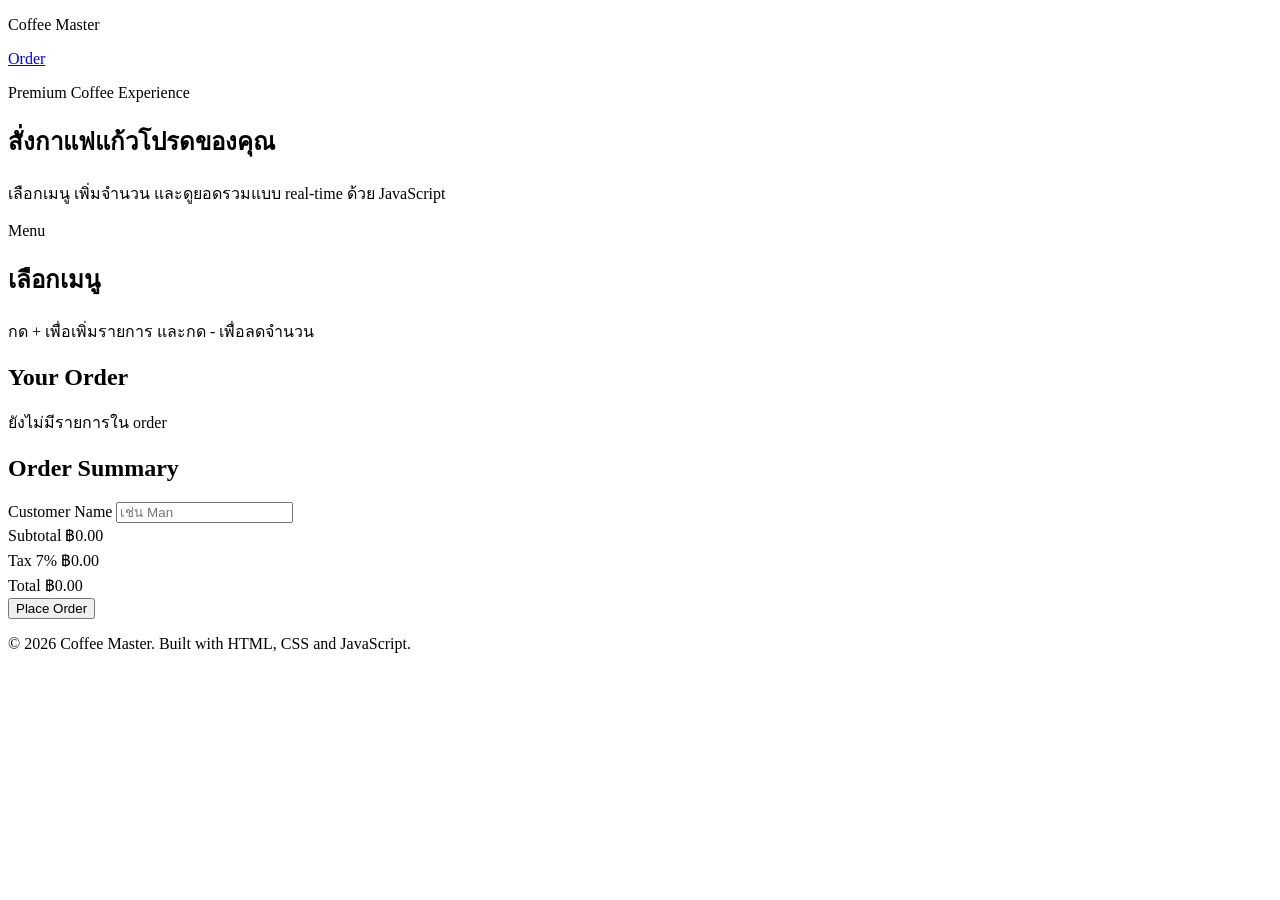
==== start_js/index.html @ c5045203 "feat: add JavaScript workshop starter and finished solution Orphan branch for the Coffee Master Vani" ====
<!DOCTYPE html>
<html lang="th">
  <head>
    <meta charset="UTF-8" />
    <meta name="viewport" content="width=device-width, initial-scale=1.0" />
    <title>Coffee Master Order App</title>
    <link rel="stylesheet" href="/src/style.css" />
  </head>

  <body>
    <header class="site-header">
      <nav class="navbar">
        <p class="logo">Coffee Master</p>
        <a href="#order">Order</a>
      </nav>
    </header>

    <main>
      <section class="hero-section">
        <p class="eyebrow">Premium Coffee Experience</p>
        <h1>สั่งกาแฟแก้วโปรดของคุณ</h1>
        <p>
          เลือกเมนู เพิ่มจำนวน และดูยอดรวมแบบ real-time ด้วย JavaScript
        </p>
      </section>

      <section class="menu-section">
        <div class="section-header">
          <p class="eyebrow">Menu</p>
          <h2>เลือกเมนู</h2>
          <p>กด + เพื่อเพิ่มรายการ และกด - เพื่อลดจำนวน</p>
        </div>

        <div id="menuGrid" class="menu-grid"></div>
      </section>

      <section id="order" class="order-section">
        <div class="cart-card">
          <h2>Your Order</h2>

          <div id="cartItems" class="cart-items"></div>

          <p id="emptyCartMessage" class="empty-cart">
            ยังไม่มีรายการใน order
          </p>
        </div>

        <div class="summary-card">
          <h2>Order Summary</h2>

          <label for="customerName">Customer Name</label>
          <input id="customerName" type="text" placeholder="เช่น Man" />

          <div class="summary-row">
            <span>Subtotal</span>
            <span id="subtotal">฿0.00</span>
          </div>

          <div class="summary-row">
            <span>Tax 7%</span>
            <span id="tax">฿0.00</span>
          </div>

          <div class="summary-row final-total">
            <span>Total</span>
            <span id="total">฿0.00</span>
          </div>

          <button id="placeOrderButton">Place Order</button>

          <p id="orderMessage" class="order-message"></p>
        </div>
      </section>
    </main>

    <footer class="site-footer">
      <p>© 2026 Coffee Master. Built with HTML, CSS and JavaScript.</p>
    </footer>

    <script src="/src/main.js"></script>
  </body>
</html>
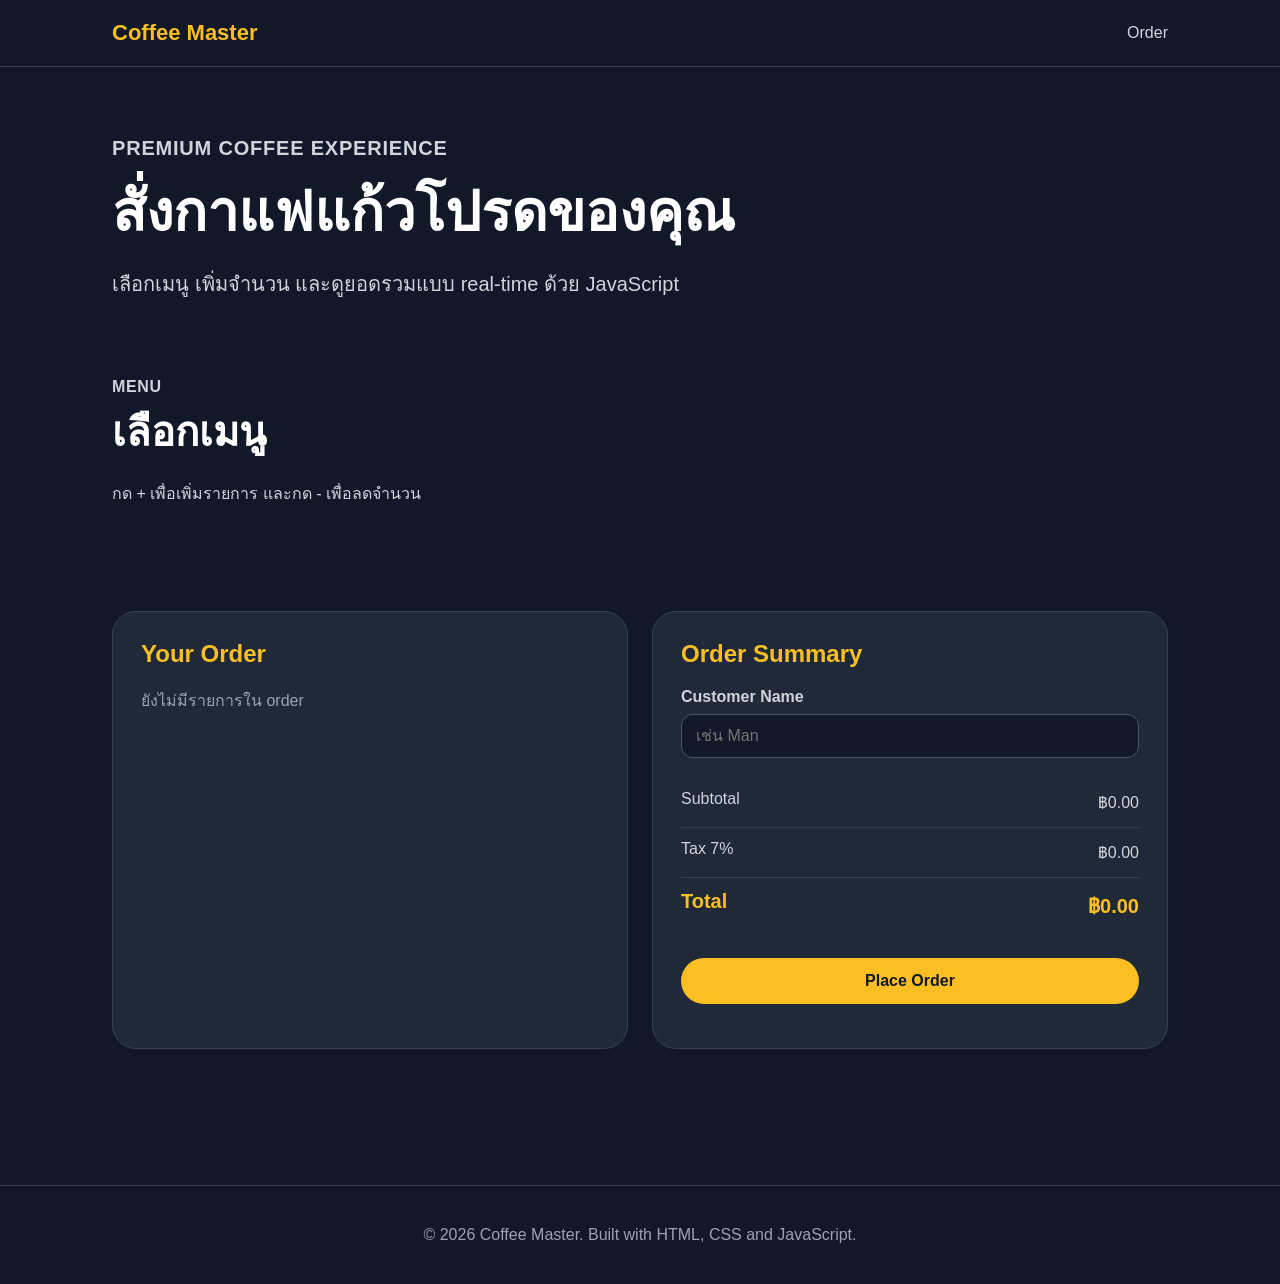
==== commit 1d04bd40: "fix: use relative src paths so index.html opens directly from disk Co-Authored-By: Claude Fable 5.1 " ====
--- a/start_js/index.html
+++ b/start_js/index.html
@@ -4,7 +4,7 @@
     <meta charset="UTF-8" />
     <meta name="viewport" content="width=device-width, initial-scale=1.0" />
     <title>Coffee Master Order App</title>
-    <link rel="stylesheet" href="/src/style.css" />
+    <link rel="stylesheet" href="./src/style.css" />
   </head>
 
   <body>
@@ -77,6 +77,6 @@
       <p>© 2026 Coffee Master. Built with HTML, CSS and JavaScript.</p>
     </footer>
 
-    <script src="/src/main.js"></script>
+    <script src="./src/main.js"></script>
   </body>
 </html>
--- a/start_js/src/style.css
+++ b/start_js/src/style.css
@@ -0,0 +1,309 @@
+* {
+  box-sizing: border-box;
+}
+
+body {
+  margin: 0;
+  font-family: Arial, sans-serif;
+  background: #111827;
+  color: white;
+}
+
+.site-header {
+  border-bottom: 1px solid #374151;
+}
+
+.navbar {
+  max-width: 1120px;
+  margin: 0 auto;
+  padding: 20px 32px;
+
+  display: flex;
+  justify-content: space-between;
+  align-items: center;
+}
+
+.logo {
+  margin: 0;
+  color: #fbbf24;
+  font-size: 22px;
+  font-weight: bold;
+}
+
+.navbar a {
+  color: #d1d5db;
+  text-decoration: none;
+}
+
+main {
+  max-width: 1120px;
+  margin: 0 auto;
+  padding: 64px 32px;
+}
+
+.hero-section {
+  margin-bottom: 72px;
+}
+
+.eyebrow {
+  margin: 0 0 16px;
+  color: #fbbf24;
+  font-weight: bold;
+  text-transform: uppercase;
+  letter-spacing: 0.04em;
+}
+
+h1 {
+  max-width: 760px;
+  margin: 0 0 24px;
+  font-size: 56px;
+  line-height: 1.1;
+}
+
+.hero-section p {
+  max-width: 680px;
+  color: #d1d5db;
+  font-size: 20px;
+  line-height: 1.7;
+}
+
+.section-header {
+  max-width: 680px;
+  margin-bottom: 32px;
+}
+
+.section-header h2 {
+  margin: 0 0 16px;
+  font-size: 40px;
+}
+
+.section-header p {
+  margin: 0;
+  color: #d1d5db;
+  line-height: 1.7;
+}
+
+.menu-section {
+  margin-bottom: 72px;
+}
+
+.menu-grid {
+  display: grid;
+  grid-template-columns: repeat(3, 1fr);
+  gap: 24px;
+}
+
+.menu-card {
+  padding: 28px;
+  border-radius: 24px;
+  background: #1f2937;
+  border: 1px solid #374151;
+}
+
+.menu-card:hover {
+  border-color: #fbbf24;
+}
+
+.menu-card-header {
+  display: flex;
+  justify-content: space-between;
+  gap: 16px;
+}
+
+.menu-category {
+  margin: 0 0 8px;
+  color: #fbbf24;
+  font-size: 14px;
+  font-weight: bold;
+}
+
+.menu-card h3 {
+  margin: 0;
+  font-size: 24px;
+}
+
+.menu-price {
+  margin: 0;
+  color: #fbbf24;
+  font-weight: bold;
+}
+
+.menu-description {
+  color: #d1d5db;
+  line-height: 1.7;
+}
+
+.quantity-control {
+  display: flex;
+  justify-content: space-between;
+  align-items: center;
+  gap: 12px;
+
+  margin-top: 24px;
+}
+
+.quantity-control button {
+  width: 44px;
+  height: 44px;
+  border: none;
+  border-radius: 999px;
+  background: #fbbf24;
+  color: #111827;
+  font-size: 22px;
+  font-weight: bold;
+  cursor: pointer;
+}
+
+.quantity-control span {
+  font-size: 20px;
+  font-weight: bold;
+}
+
+.order-section {
+  display: grid;
+  grid-template-columns: 1fr 1fr;
+  gap: 24px;
+  margin-bottom: 72px;
+}
+
+.cart-card,
+.summary-card {
+  padding: 28px;
+  border-radius: 24px;
+  background: #1f2937;
+  border: 1px solid #374151;
+}
+
+.cart-card h2,
+.summary-card h2 {
+  margin: 0 0 20px;
+  color: #fbbf24;
+}
+
+.cart-item {
+  display: flex;
+  justify-content: space-between;
+  gap: 16px;
+
+  padding: 16px 0;
+  border-bottom: 1px solid #374151;
+}
+
+.cart-item h3 {
+  margin: 0 0 6px;
+}
+
+.cart-item p {
+  margin: 0;
+  color: #d1d5db;
+}
+
+.empty-cart {
+  color: #9ca3af;
+}
+
+label {
+  display: block;
+  margin-bottom: 8px;
+  color: #d1d5db;
+  font-weight: bold;
+}
+
+input {
+  width: 100%;
+  margin-bottom: 20px;
+  border: 1px solid #4b5563;
+  border-radius: 12px;
+  padding: 12px 14px;
+  background: #111827;
+  color: white;
+  font-size: 16px;
+}
+
+.summary-row {
+  display: flex;
+  justify-content: space-between;
+  gap: 16px;
+
+  padding: 12px 0;
+  color: #d1d5db;
+  border-bottom: 1px solid #374151;
+}
+
+.final-total {
+  color: #fbbf24;
+  font-size: 20px;
+  font-weight: bold;
+  border-bottom: none;
+}
+
+#placeOrderButton {
+  width: 100%;
+  margin-top: 24px;
+  border: none;
+  border-radius: 999px;
+  padding: 14px 24px;
+  background: #fbbf24;
+  color: #111827;
+  font-size: 16px;
+  font-weight: bold;
+  cursor: pointer;
+}
+
+#placeOrderButton:hover,
+.quantity-control button:hover {
+  background: #fcd34d;
+}
+
+.order-message {
+  margin: 16px 0 0;
+  line-height: 1.7;
+}
+
+.order-message.error {
+  color: #fca5a5;
+}
+
+.order-message.success {
+  color: #86efac;
+}
+
+.site-footer {
+  border-top: 1px solid #374151;
+  padding: 24px 32px;
+  text-align: center;
+  color: #9ca3af;
+}
+
+@media (max-width: 900px) {
+  .menu-grid {
+    grid-template-columns: repeat(2, 1fr);
+  }
+
+  .order-section {
+    grid-template-columns: 1fr;
+  }
+
+  h1 {
+    font-size: 44px;
+  }
+}
+
+@media (max-width: 600px) {
+  .navbar {
+    flex-direction: column;
+    gap: 16px;
+  }
+
+  main {
+    padding: 40px 20px;
+  }
+
+  .menu-grid {
+    grid-template-columns: 1fr;
+  }
+
+  h1 {
+    font-size: 36px;
+  }
+}
